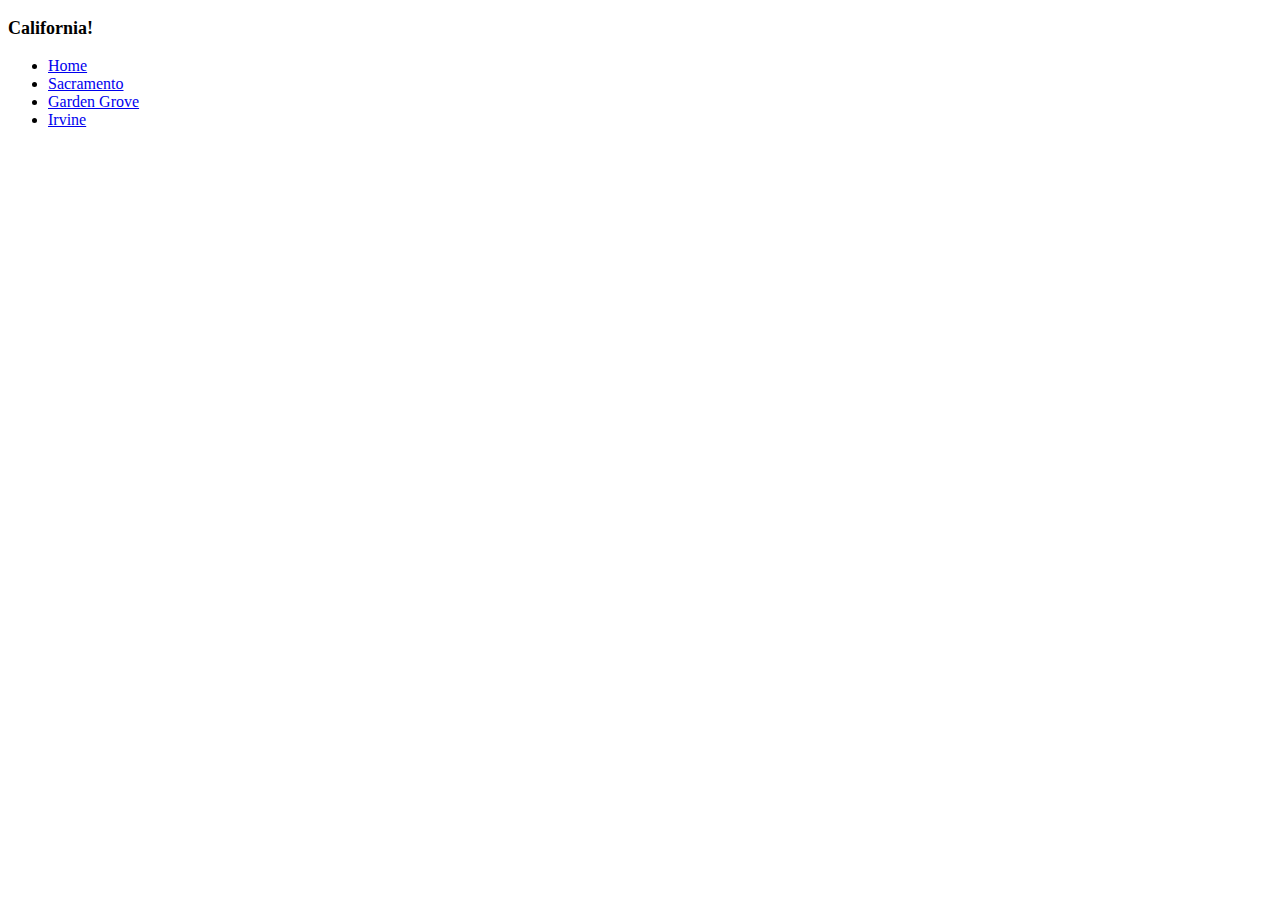
==== index.html @ 51ef769b "add navigation" ====
<!DOCTYPE html>
<html>
  <head>
    <meta charset="utf-8" />
    <title>California</title>
    <meta name="author" content="" />
    <meta name="description" content="" />
    <meta name="viewport" content="width=device-width, initial-scale=1" />

    <link href="styles/style.css" rel="stylesheet" />
  </head>

  <body>
    <p class="header">California!</p>
    <div id="navbar"></div>
    <script defer src="scripts/script.js"></script>
  </body>
</html>
---- styles/style.css ----
.header {
  font-size: large;
  font-weight: bold;
}
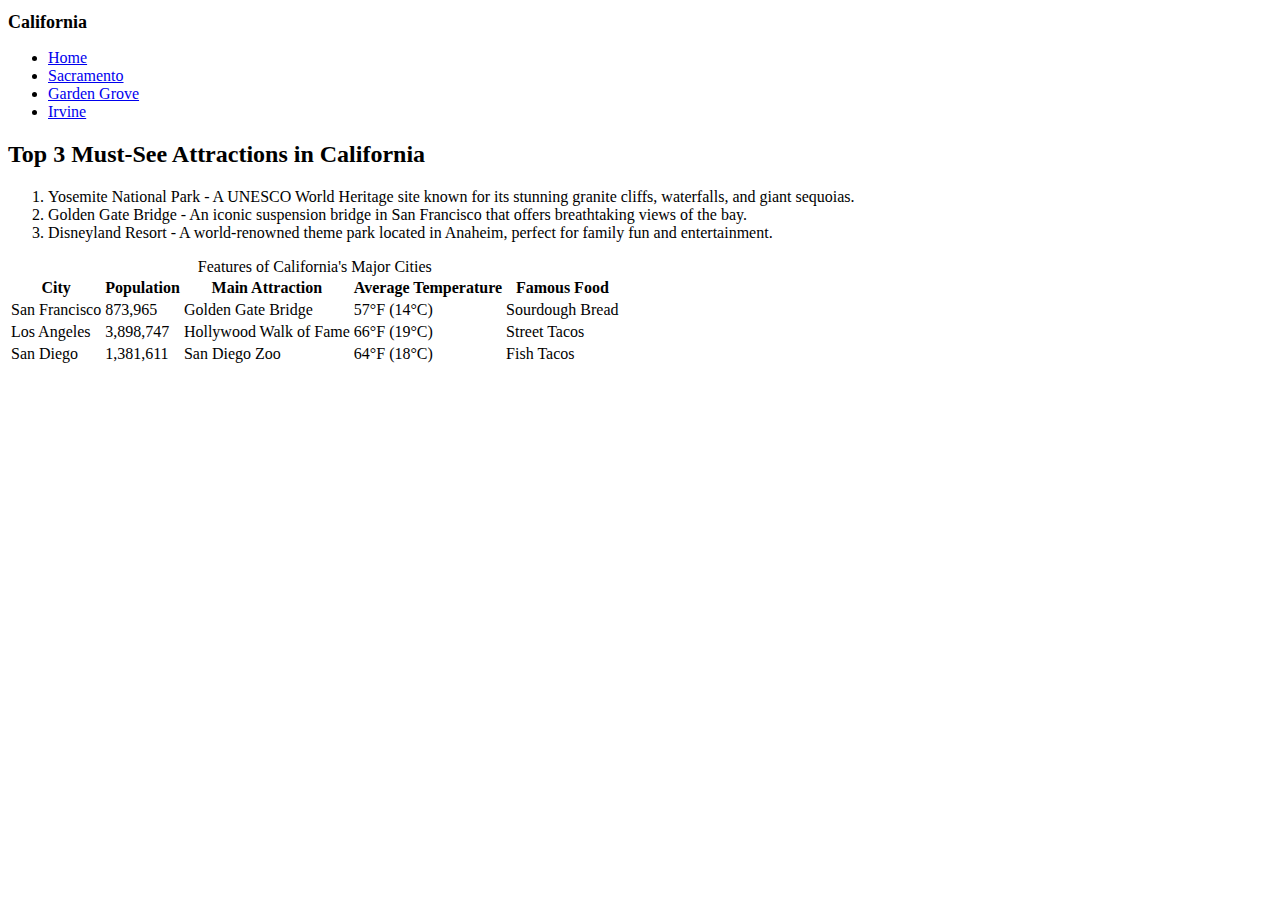
==== commit d8bf8f97: "add attractions OL and Table (B2, B4)" ====
--- a/index.html
+++ b/index.html
@@ -11,8 +11,83 @@
   </head>
 
   <body>
-    <p class="header">California!</p>
-    <div id="navbar"></div>
+    <header>
+      <h1 class="header">California</h1>
+      <nav id="navbar">
+        <ul>
+          <li>
+            <a href="index.html">Home</a>
+          </li>
+          <li>
+            <a href="sacramento.html">Sacramento</a>
+          </li>
+          <li>
+            <a href="gardengrove.html">Garden Grove</a>
+          </li>
+          <li>
+            <a href="irvine.html">Irvine</a>
+          </li>
+        </ul>
+      </nav>
+    </header>
+    <div class="container">
+      <section>
+        <div class="attractions-widget"">
+          <h2>Top 3 Must-See Attractions in California</h2>
+          <ol>
+            <li>
+              Yosemite National Park - A UNESCO World Heritage site known for
+              its stunning granite cliffs, waterfalls, and giant sequoias.
+            </li>
+            <li>
+              Golden Gate Bridge - An iconic suspension bridge in San Francisco
+              that offers breathtaking views of the bay.
+            </li>
+            <li>
+              Disneyland Resort - A world-renowned theme park located in
+              Anaheim, perfect for family fun and entertainment.
+            </li>
+          </ol>
+        </div>
+        <table>
+          <caption>Features of California's Major Cities</caption>
+          <thead>
+            <tr>
+              <th scope="col">City</th>
+              <th scope="col">Population</th>
+              <th scope="col">Main Attraction</th>
+              <th scope="col">Average Temperature</th>
+              <th scope="col">Famous Food</th>
+            </tr>
+          </thead>
+          <tbody>
+            <tr>
+              <td>San Francisco</td>
+              <td>873,965</td>
+              <td>Golden Gate Bridge</td>
+              <td>57°F (14°C)</td>
+              <td>Sourdough Bread</td>
+            </tr>
+            <tr>
+              <td>Los Angeles</td>
+              <td>3,898,747</td>
+              <td>Hollywood Walk of Fame</td>
+              <td>66°F (19°C)</td>
+              <td>Street Tacos</td>
+            </tr>
+            <tr>
+              <td>San Diego</td>
+              <td>1,381,611</td>
+              <td>San Diego Zoo</td>
+              <td>64°F (18°C)</td>
+              <td>Fish Tacos</td>
+            </tr>
+          </tbody>
+        </table>
+      </section>
+      <aside></aside>
+    </div>
+
     <script defer src="scripts/script.js"></script>
   </body>
 </html>
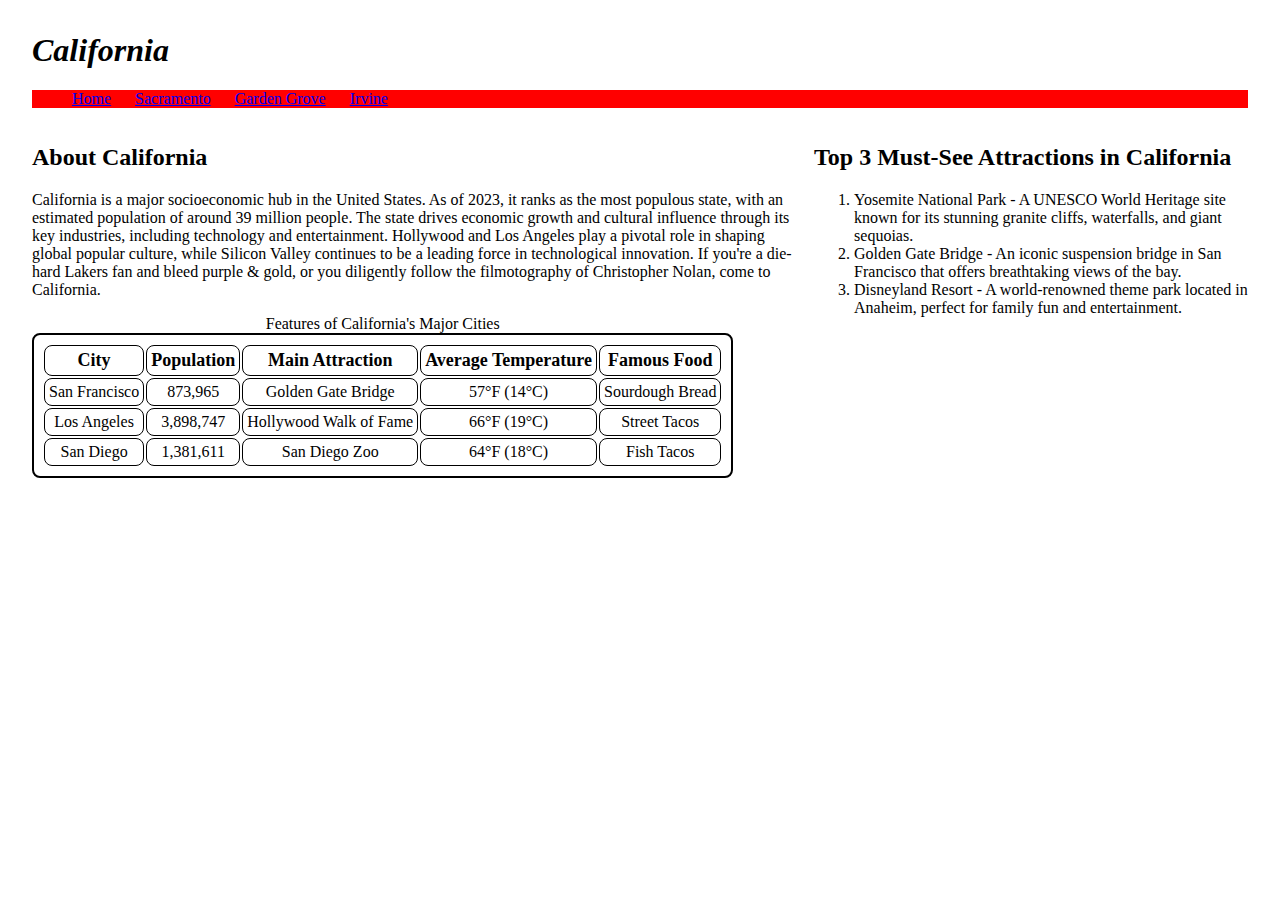
==== commit a766dc48: "add aside content to every page" ====
--- a/index.html
+++ b/index.html
@@ -32,23 +32,10 @@
     </header>
     <div class="container">
       <section>
-        <div class="attractions-widget"">
-          <h2>Top 3 Must-See Attractions in California</h2>
-          <ol>
-            <li>
-              Yosemite National Park - A UNESCO World Heritage site known for
-              its stunning granite cliffs, waterfalls, and giant sequoias.
-            </li>
-            <li>
-              Golden Gate Bridge - An iconic suspension bridge in San Francisco
-              that offers breathtaking views of the bay.
-            </li>
-            <li>
-              Disneyland Resort - A world-renowned theme park located in
-              Anaheim, perfect for family fun and entertainment.
-            </li>
-          </ol>
-        </div>
+        <h2>About California</h2>
+        <p>
+          California is a major socioeconomic hub in the United States. As of 2023, it ranks as the most populous state, with an estimated population of around 39 million people. The state drives economic growth and cultural influence through its key industries, including technology and entertainment. Hollywood and Los Angeles play a pivotal role in shaping global popular culture, while Silicon Valley continues to be a leading force in technological innovation. If you're a die-hard Lakers fan and bleed purple & gold, or you diligently follow the filmotography of Christopher Nolan, come to California.
+        </p>
         <table>
           <caption>Features of California's Major Cities</caption>
           <thead>
@@ -85,7 +72,25 @@
           </tbody>
         </table>
       </section>
-      <aside></aside>
+      <aside>
+        <div class="attractions-widget"">
+          <h2>Top 3 Must-See Attractions in California</h2>
+          <ol>
+            <li>
+              Yosemite National Park - A UNESCO World Heritage site known for
+              its stunning granite cliffs, waterfalls, and giant sequoias.
+            </li>
+            <li>
+              Golden Gate Bridge - An iconic suspension bridge in San Francisco
+              that offers breathtaking views of the bay.
+            </li>
+            <li>
+              Disneyland Resort - A world-renowned theme park located in
+              Anaheim, perfect for family fun and entertainment.
+            </li>
+          </ol>
+        </div>
+      </aside>
     </div>
 
     <script defer src="scripts/script.js"></script>
--- a/styles/style.css
+++ b/styles/style.css
@@ -1,4 +1,53 @@
+body {
+  margin: 2rem;
+}
+
 .header {
+  font-size: 2rem;
+  font-weight: bold;
+  font-style: italic;
+}
+
+#navbar {
+  background-color: red;
+}
+
+#navbar ul {
+  display: flex;
+  gap: 1.5rem;
+  list-style-type: none;
+}
+
+#navbar li a:hover {
+  color: #272343;
+}
+
+table {
+  border: 2px solid black;
+  border-radius: 0.5rem;
+  padding: 0.5rem;
+}
+
+th,
+td {
+  border: 1px solid black;
+  border-radius: 0.5rem;
+  padding: 0.25rem;
+  text-align: center;
+}
+
+thead {
   font-size: large;
-  font-weight: bold;
 }
+
+.container {
+  display: flex;
+  gap: 0.5rem;
+}
+
+section {
+  flex-basis: 66%;
+}
+aside {
+  flex-basis: 37%;
+}
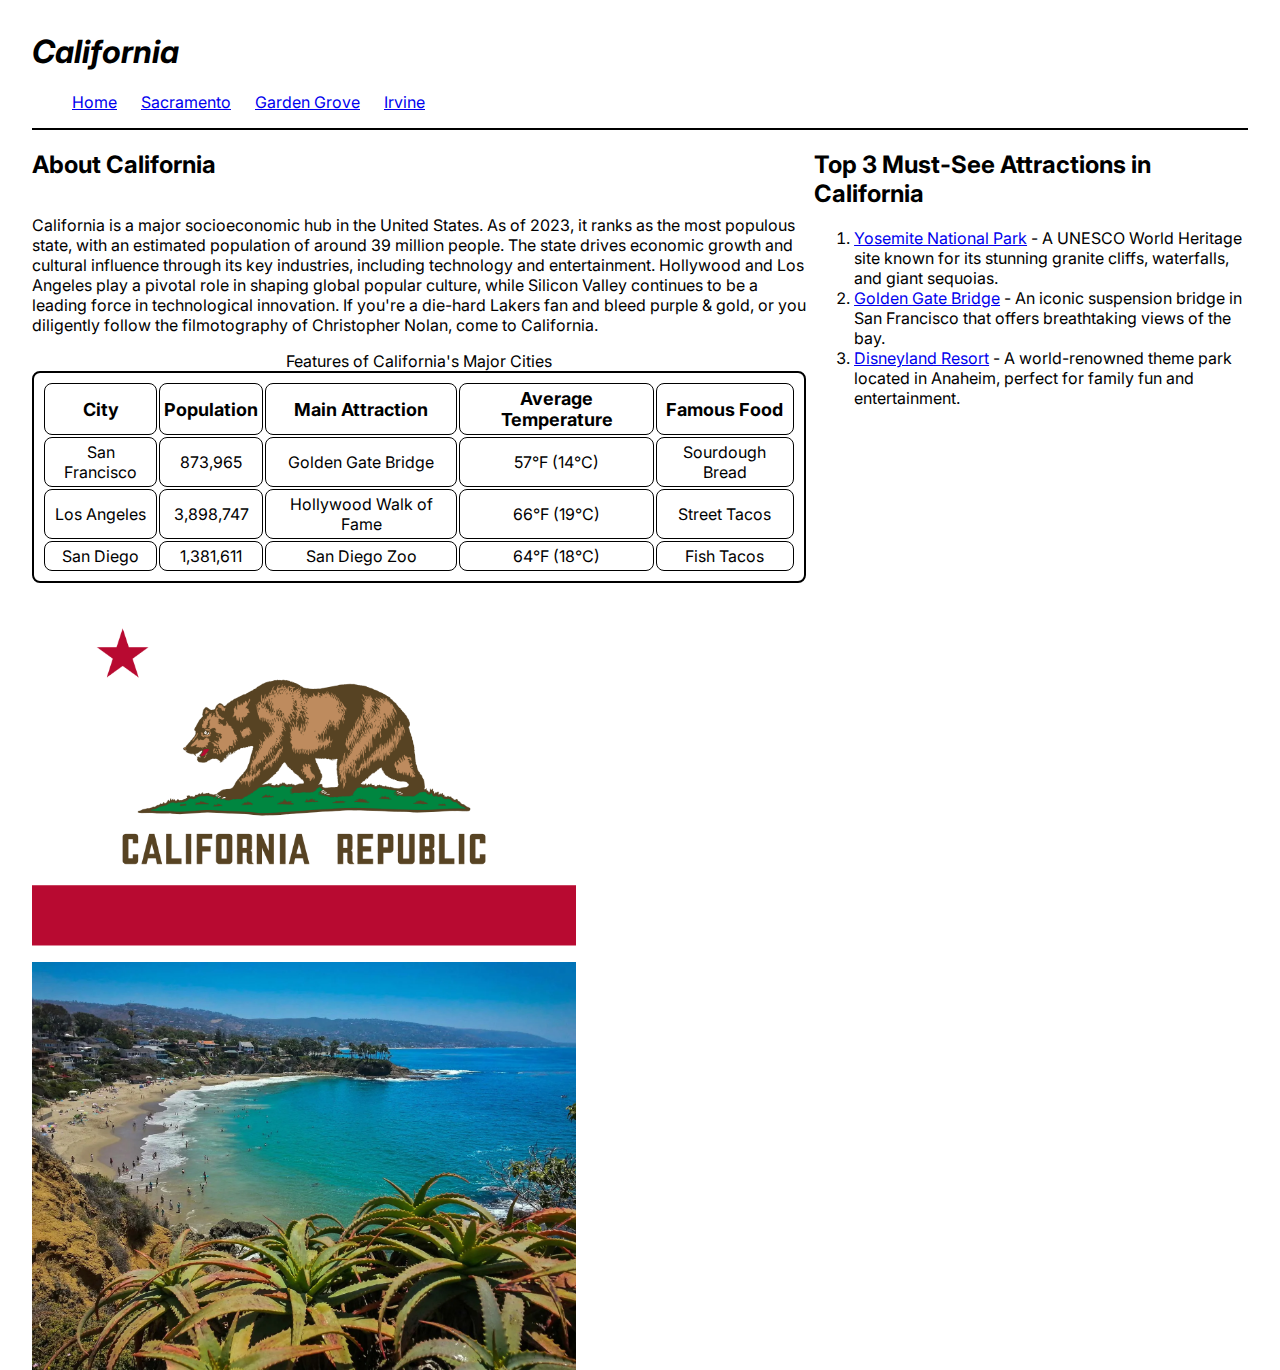
==== commit 98ac3520: "add photos + inter font"" ====
--- a/index.html
+++ b/index.html
@@ -8,11 +8,15 @@
     <meta name="viewport" content="width=device-width, initial-scale=1" />
 
     <link href="styles/style.css" rel="stylesheet" />
+    <link rel="preconnect" href="https://fonts.googleapis.com">
+<link rel="preconnect" href="https://fonts.gstatic.com" crossorigin>
+<link href="https://fonts.googleapis.com/css2?family=Inter:ital,opsz,wght@0,14..32,100..900;1,14..32,100..900&display=swap" rel="stylesheet">
+
   </head>
 
   <body>
     <header>
-      <h1 class="header">California</h1>
+      <h1 class="header inter-font">California</h1>
       <nav id="navbar">
         <ul>
           <li>
@@ -71,21 +75,32 @@
             </tr>
           </tbody>
         </table>
+        <div class="img-container">
+          <img
+          src="images/california/Flag_of_California.png"
+          alt="Flag of California’s flag"
+        />
+        <img
+        src="images/california/Laguna-Beach-California.jpg"
+        alt="Laguna Beach located in Southern California"
+      />
+
+        </div>
       </section>
       <aside>
         <div class="attractions-widget"">
           <h2>Top 3 Must-See Attractions in California</h2>
           <ol>
             <li>
-              Yosemite National Park - A UNESCO World Heritage site known for
+              <a href="https://www.nps.gov/yose/index.htm" target="_blank">Yosemite National Park</a> - A UNESCO World Heritage site known for
               its stunning granite cliffs, waterfalls, and giant sequoias.
             </li>
             <li>
-              Golden Gate Bridge - An iconic suspension bridge in San Francisco
+              <a href="https://www.goldengate.org/" target="_blank">Golden Gate Bridge</a> - An iconic suspension bridge in San Francisco
               that offers breathtaking views of the bay.
             </li>
             <li>
-              Disneyland Resort - A world-renowned theme park located in
+              <a href="https://disneyland.disney.go.com/" target="_blank">Disneyland Resort</a> - A world-renowned theme park located in
               Anaheim, perfect for family fun and entertainment.
             </li>
           </ol>
--- a/styles/style.css
+++ b/styles/style.css
@@ -1,5 +1,17 @@
+html {
+  height: 100%;
+  font-family: 'Inter', system-ui;
+  font-optical-sizing: auto;
+  font-weight: 400;
+  font-style: normal;
+}
 body {
+  min-height: 100%;
   margin: 2rem;
+}
+
+header {
+  border-bottom: 2px solid black;
 }
 
 .header {
@@ -9,7 +21,6 @@
 }
 
 #navbar {
-  background-color: red;
 }
 
 #navbar ul {
@@ -47,7 +58,19 @@
 
 section {
   flex-basis: 66%;
+  display: flex;
+  flex-direction: column;
 }
 aside {
   flex-basis: 37%;
 }
+
+img {
+  max-width: 34rem;
+}
+
+.img-container {
+  display: flex;
+  flex-direction: column;
+  gap: 1rem;
+}
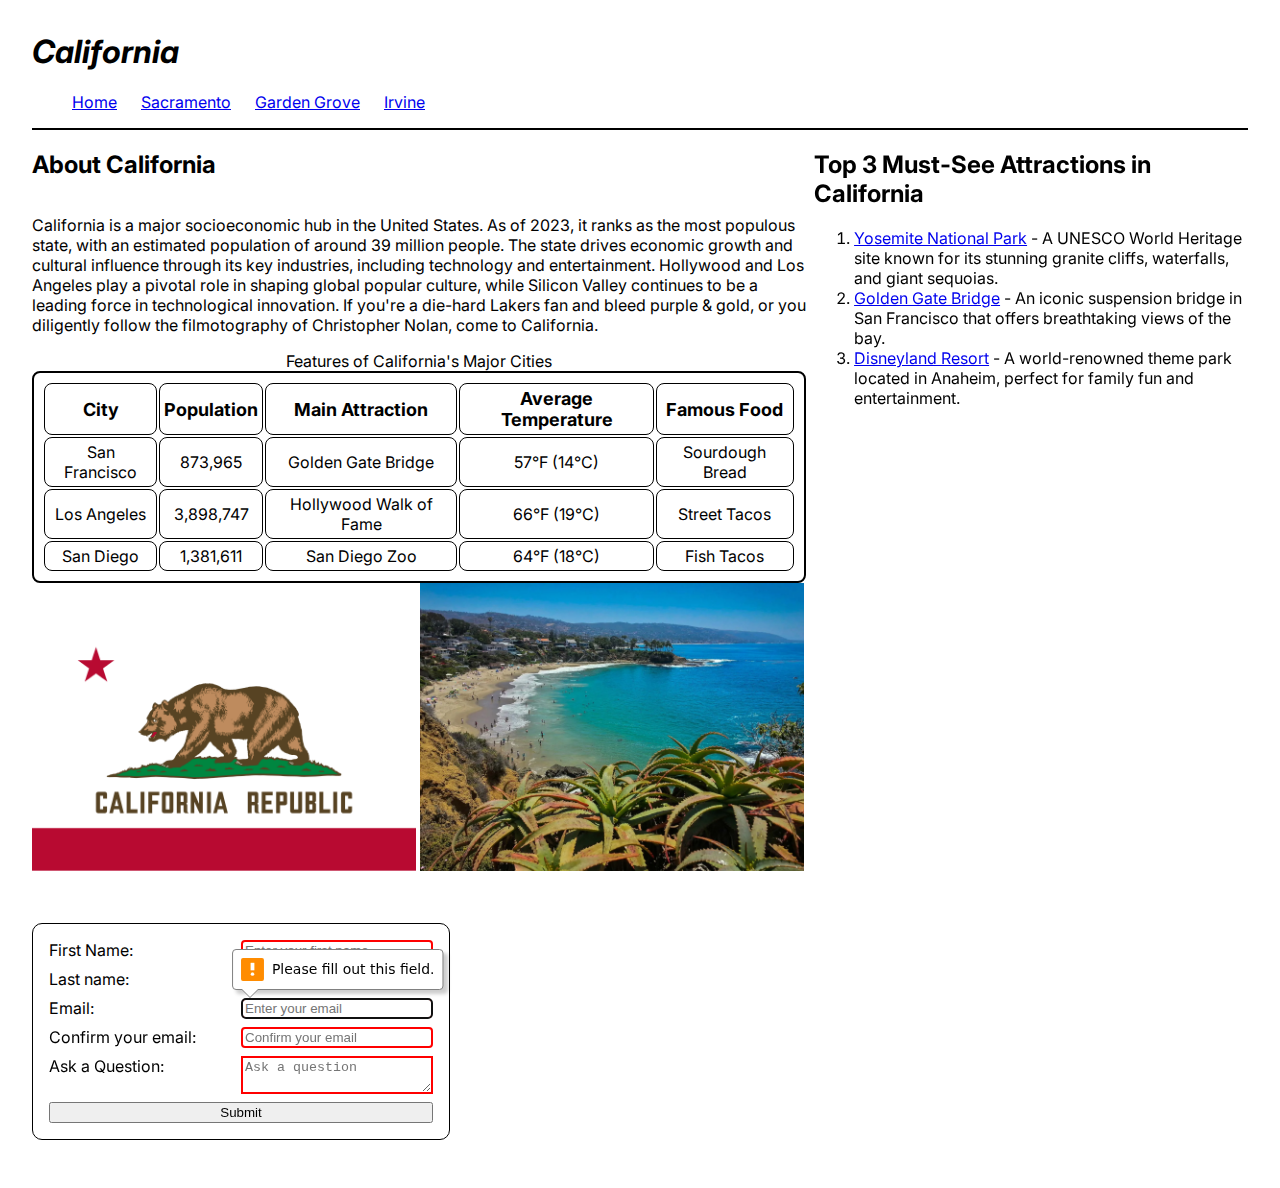
==== commit 497b3a90: "implement form + js validation" ====
--- a/index.html
+++ b/index.html
@@ -84,8 +84,44 @@
         src="images/california/Laguna-Beach-California.jpg"
         alt="Laguna Beach located in Southern California"
       />
+      <form action="" method="post" class="form">
+        <div class="form-field">
+          <label for="firstName">First Name:</label>
+          <input type="text" name="firstName" id="firstName"
+
+          required
+          placeholder="Enter your first name" />
+        </div>
+        <div class="form-field">
+          <label for="lastName">Last name:</label>
+          <input type="text" name="lastName" id="lastName"
+          required
+          placeholder="Enter your last name" />
+        </div>
+        <div class="form-field">
+          <label for="email">Email:</label>
+          <input type="email" name="email" id="email"
+          required
+          placeholder="Enter your email" />
+        </div>
+        <div class="form-field">
+          <label for="confirmEmail">Confirm your email:</label>
+          <input type="email" name="confirmEmail" id="confirmEmail"
+          required
+          placeholder="Confirm your email" />
+        </div>
+        <div class="form-field">
+          <label for="question">Ask a Question:</label>
+          <textarea type="text" name="question" id="question"
+          required
+          placeholder="Ask a question"></textarea>
+        </div>
+          <button type="submit">Submit</button>
+
+      </form>
 
         </div>
+
       </section>
       <aside>
         <div class="attractions-widget"">
--- a/styles/style.css
+++ b/styles/style.css
@@ -69,8 +69,59 @@
   max-width: 34rem;
 }
 
+.img-container > img {
+  max-width: 24rem;
+}
+
 .img-container {
+  /* display: flex;
+  flex-direction: column; */
+  /* gap: 1rem; */
+}
+
+.form {
   display: flex;
   flex-direction: column;
-  gap: 1rem;
+  width: 24rem;
+  border: 1px solid black;
+  border-radius: 10px;
+  padding: 1rem;
+  gap: 0.5rem;
 }
+.form-field {
+  display: grid;
+  grid-template-columns: repeat(2, 1fr);
+}
+
+.form-field > input {
+  border-radius: 4px;
+}
+
+.error {
+  width: 100%;
+  padding: 0;
+
+  font-size: 80%;
+  color: white;
+  background-color: #900;
+  border-radius: 0 0 5px 5px;
+
+  box-sizing: border-box;
+}
+
+.error.active {
+  padding: 0.3em;
+}
+
+input:invalid,
+textarea:invalid {
+  border: 2px solid red;
+}
+
+input:valid,
+textarea:valid {
+  border: 2px solid rgb(38, 182, 105);
+}
+form {
+  margin: 3rem 0;
+}
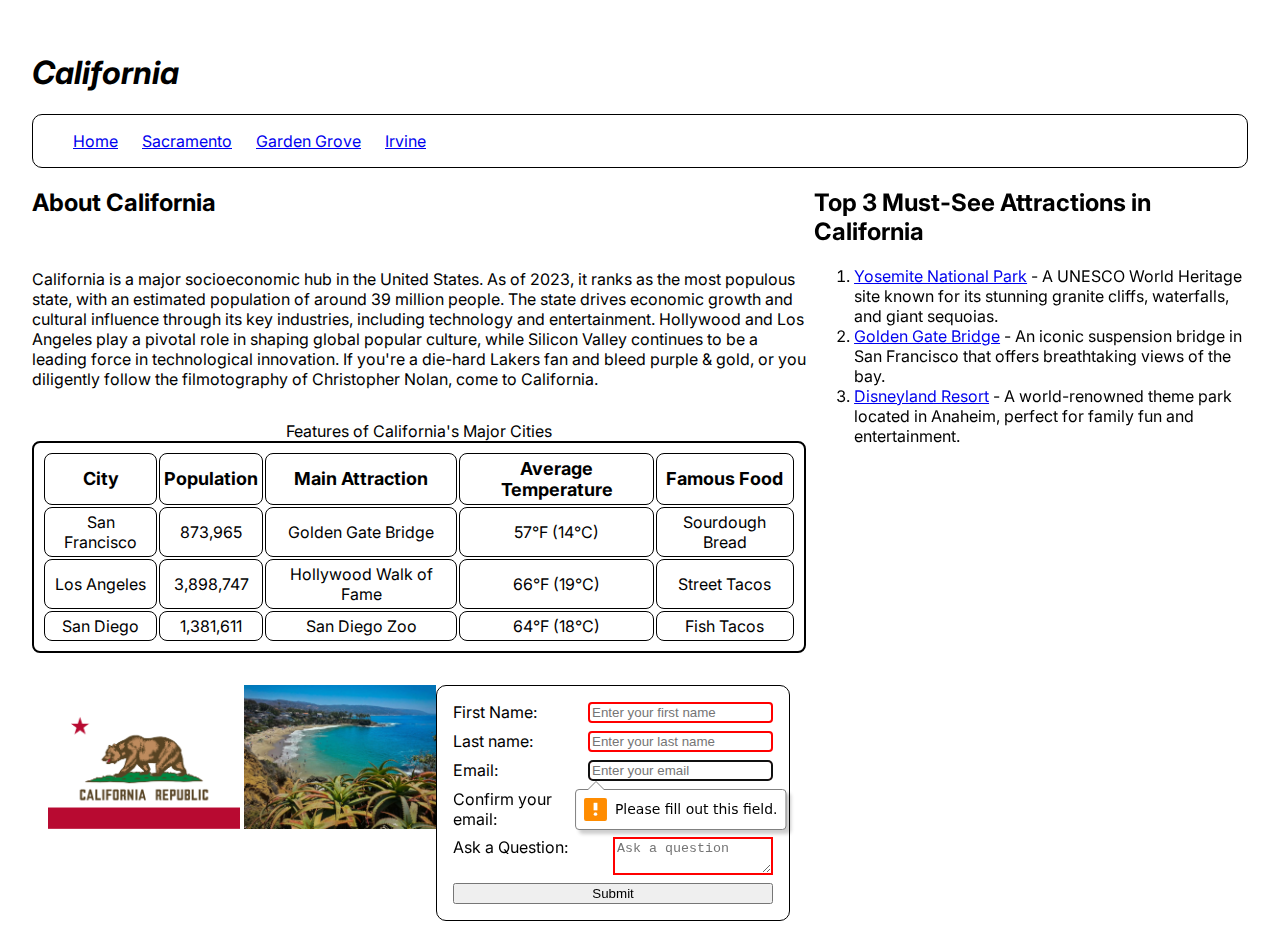
==== commit 0d0c2b50: "add float property to form" ====
--- a/index.html
+++ b/index.html
@@ -80,15 +80,14 @@
           src="images/california/Flag_of_California.png"
           alt="Flag of California’s flag"
         />
-        <img
-        src="images/california/Laguna-Beach-California.jpg"
-        alt="Laguna Beach located in Southern California"
-      />
+          <img
+          src="images/california/Laguna-Beach-California.jpg"
+          alt="Laguna Beach located in Southern California"
+        />
       <form action="" method="post" class="form">
         <div class="form-field">
           <label for="firstName">First Name:</label>
           <input type="text" name="firstName" id="firstName"
-
           required
           placeholder="Enter your first name" />
         </div>
@@ -117,7 +116,6 @@
           placeholder="Ask a question"></textarea>
         </div>
           <button type="submit">Submit</button>
-
       </form>
 
         </div>
--- a/styles/style.css
+++ b/styles/style.css
@@ -8,10 +8,12 @@
 body {
   min-height: 100%;
   margin: 2rem;
+  display: flex;
+  flex-direction: column;
 }
 
 header {
-  border-bottom: 2px solid black;
+  /* border-bottom: 2px solid black; */
 }
 
 .header {
@@ -21,6 +23,8 @@
 }
 
 #navbar {
+  border: 1px solid black;
+  border-radius: 10px;
 }
 
 #navbar ul {
@@ -30,7 +34,7 @@
 }
 
 #navbar li a:hover {
-  color: #272343;
+  color: #e07330;
 }
 
 table {
@@ -54,13 +58,17 @@
 .container {
   display: flex;
   gap: 0.5rem;
+  min-height: 100%;
+  flex: 1;
 }
 
 section {
   flex-basis: 66%;
   display: flex;
   flex-direction: column;
+  gap: 1rem;
 }
+
 aside {
   flex-basis: 37%;
 }
@@ -70,24 +78,24 @@
 }
 
 .img-container > img {
-  max-width: 24rem;
+  max-width: 12rem;
 }
 
 .img-container {
-  /* display: flex;
-  flex-direction: column; */
-  /* gap: 1rem; */
+  margin: 1rem;
 }
 
 .form {
   display: flex;
   flex-direction: column;
-  width: 24rem;
+  width: 20rem;
   border: 1px solid black;
   border-radius: 10px;
   padding: 1rem;
   gap: 0.5rem;
+  float: right;
 }
+
 .form-field {
   display: grid;
   grid-template-columns: repeat(2, 1fr);
@@ -95,18 +103,6 @@
 
 .form-field > input {
   border-radius: 4px;
-}
-
-.error {
-  width: 100%;
-  padding: 0;
-
-  font-size: 80%;
-  color: white;
-  background-color: #900;
-  border-radius: 0 0 5px 5px;
-
-  box-sizing: border-box;
 }
 
 .error.active {
@@ -122,6 +118,3 @@
 textarea:valid {
   border: 2px solid rgb(38, 182, 105);
 }
-form {
-  margin: 3rem 0;
-}
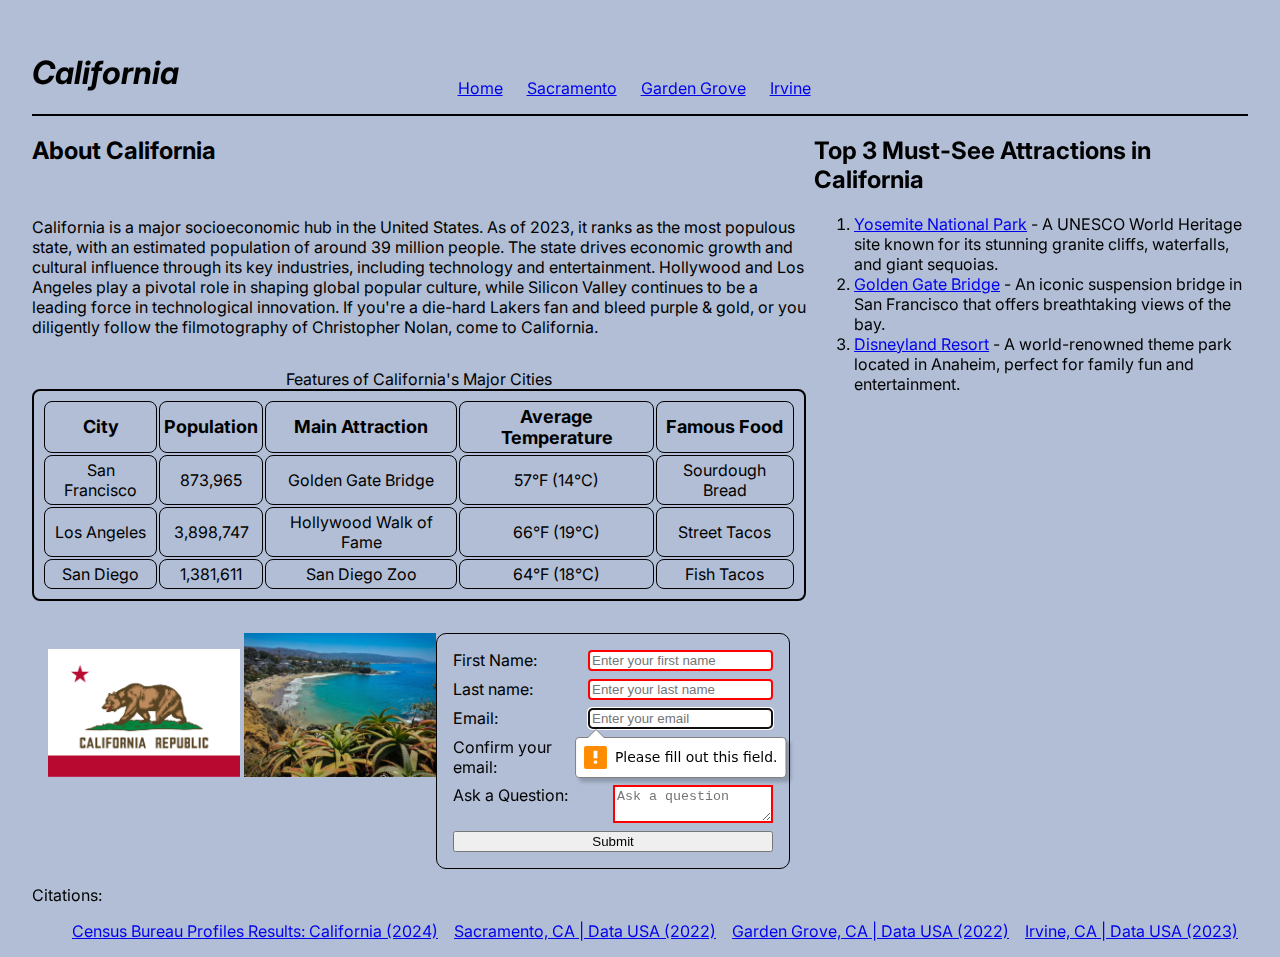
==== commit 95aa44f0: "add citations + improve descriptions of city" ====
--- a/index.html
+++ b/index.html
@@ -141,7 +141,16 @@
         </div>
       </aside>
     </div>
+    <footer>
+      Citations:
+      <ul>
+        <a href="https://data.census.gov/profile/California?g=040XX00US06" target="_blank">Census Bureau Profiles Results: California (2024)</a>
+        <a href="https://datausa.io/profile/geo/sacramento-ca" target="_blank">Sacramento, CA | Data USA (2022)</a>
+        <a href="https://datausa.io/profile/geo/garden-grove-ca/" target="_blank">Garden Grove, CA | Data USA (2022)</a>
+        <a href="https://datausa.io/profile/geo/irvine-ca" target="_blank">Irvine, CA | Data USA (2023)</a>
 
+      </ul>
+    </footer>
     <script defer src="scripts/script.js"></script>
   </body>
 </html>
--- a/styles/style.css
+++ b/styles/style.css
@@ -4,7 +4,9 @@
   font-optical-sizing: auto;
   font-weight: 400;
   font-style: normal;
+  background-color: #b1bed5;
 }
+
 body {
   min-height: 100%;
   margin: 2rem;
@@ -13,7 +15,8 @@
 }
 
 header {
-  /* border-bottom: 2px solid black; */
+  border-bottom: 2px solid black;
+  position: relative;
 }
 
 .header {
@@ -23,14 +26,17 @@
 }
 
 #navbar {
-  border: 1px solid black;
   border-radius: 10px;
+  position: absolute;
+  bottom: 0;
+  left: 35%;
 }
 
 #navbar ul {
   display: flex;
   gap: 1.5rem;
   list-style-type: none;
+  padding: 0;
 }
 
 #navbar li a:hover {
@@ -105,10 +111,6 @@
   border-radius: 4px;
 }
 
-.error.active {
-  padding: 0.3em;
-}
-
 input:invalid,
 textarea:invalid {
   border: 2px solid red;
@@ -118,3 +120,8 @@
 textarea:valid {
   border: 2px solid rgb(38, 182, 105);
 }
+
+footer > ul {
+  display: flex;
+  gap: 1rem;
+}
